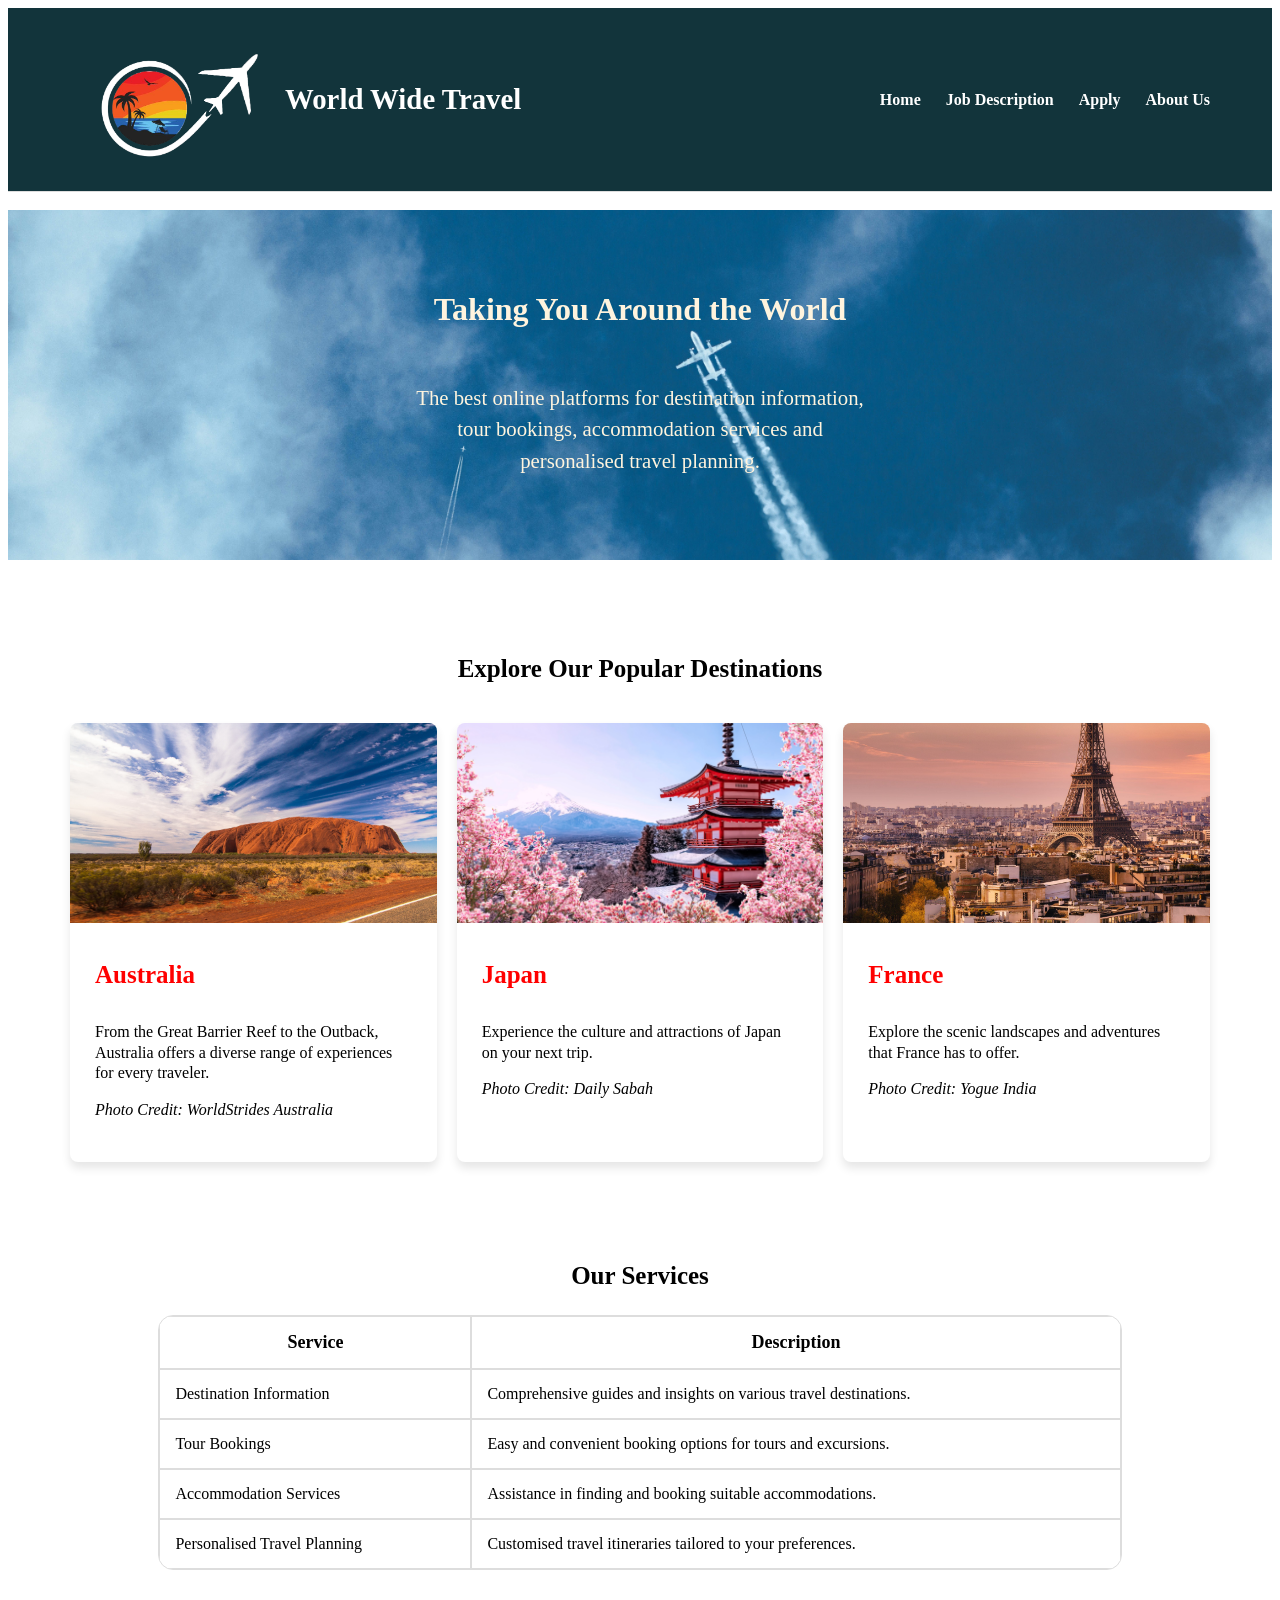
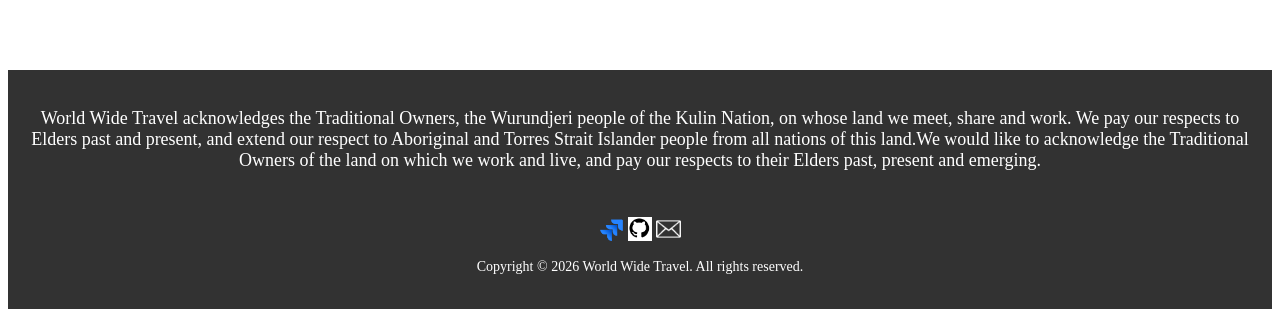
==== index.html @ fe481d06 "Merge branch 'main' into home" ====
<!DOCTYPE html>
<html lang="en">
    <head>
        <meta charset="UTF-8">
        <meta name="author" content="Harper Lam">
        <meta name="keywords" content="tourism, travel, technology, booking, accommodation, transportation, attractions, personalised, travel planning, job">
        <meta name="description" content="A website that provides destination information, tour bookings, accommodation services and personalised travel planning.">
        <meta name="viewport" content="width=device-width, initial-scale=1.0">
        <title>World Wide Travel</title>
        <link rel="stylesheet" href="styles/styles.css">
    </head>
    <body>
      
        <header>

        <div class="header-box">
          <img src="images/tourism_logo.png" alt="World Wide Travel logo" title="World Wide Travel" class="logo">
            <h1 id="name">World Wide Travel</h1>

        <nav id="nav">
            <a href="index.html">Home</a>
            <a href="jobs.html">Job Description</a>
            <a href="apply.html">Apply</a>
            <a href="about.html">About Us</a>
        </nav>
        
        </div>
    </header>
    <br>

        <main>

            <section class="content">
                <h2 id="slogan">Taking You Around the World</h2>
                <br>
                <p id="description"> The best online platforms for destination information,
                tour bookings, accommodation services and personalised travel planning.</p>
            </section>

            <section class="destinations">
                <h3>Explore Our Popular Destinations</h3>
                <div class="destination-box">

                    <div class="destination-card">
                        <img src="images/australia.png" alt="Uluru Rock, Australia">
                        <h4>Australia</h4>
                        <p>From the Great Barrier Reef to the Outback, Australia offers a diverse range of experiences for every traveler.</p>
                        <p><i>Photo Credit: WorldStrides Australia</i></p>
                    </div>

                    <div class="destination-card">
                        <img src="images/japan.png" alt="Temple and cherry blossom, Japan">
                        <h4>Japan</h4>
                        <p>Experience the culture and attractions of Japan on your next trip.</p>
                        <p><i>Photo Credit: Daily Sabah</i></p>
                    </div>

                    <div class="destination-card">
                        <img src="images/france.png" alt="Effiel Tower, France">
                        <h4>France</h4>
                        <p>Explore the scenic landscapes and adventures that France has to offer.</p>
                        <p><i>Photo Credit: Yogue India</i></p>
                    </div>

                </div>
            </section>

            <section class="services">
                <h3>Our Services</h3>
                <table>
                    <tr>
                        <th class="ser">Service</th>
                        <th class="des">Description</th>
                    </tr>
                    <tr>
                        <td>Destination Information</td>
                        <td>Comprehensive guides and insights on various travel destinations.</td>
                    </tr>
                    <tr>
                        <td>Tour Bookings</td>
                        <td>Easy and convenient booking options for tours and excursions.</td>
                    </tr>
                    <tr>
                        <td>Accommodation Services</td>
                        <td>Assistance in finding and booking suitable accommodations.</td>
                    </tr>
                    <tr>
                        <td>Personalised Travel Planning</td>
                        <td>Customised travel itineraries tailored to your preferences.</td>
                    </tr>
                </table>
            </section>
        </main>

    <footer> 
            <p id="acknowledgements">World Wide Travel acknowledges the Traditional Owners, the Wurundjeri people of the Kulin Nation, on whose land we meet, share and work. We pay our respects to Elders past and present, and extend our respect to Aboriginal and Torres Strait Islander people from all nations of this land.We would like to acknowledge the Traditional Owners of the land on which we work and live, and pay our respects to their Elders past, present and emerging.</p>
            <br>
        <div id="social">
            <a href="https://uharper.atlassian.net/jira/software/projects/AWP1/boards/3/backlog?epics=visible&atlOrigin=eyJpIjoiODY4NjkyOTJmODA4NDVhMDhlZWUyZDNhNjAwM2IwZTMiLCJwIjoiaiJ9">
                <img src="images/jira.png" alt="Jira" class="social-icon"
                style="width: 2%; height:auto;" title="Jira"></a>
            <a href="https://github.com/DuckAteMyBread/2602-cos10026-applied-web-project-1">
                <img src="images/github.png" alt="GitHub" class="social-icon"
                style="width:2%; height:auto;" ></a>
            <a href="mailto:info@worldwidetravel.com">
                <img src="images/email.png" alt="Email" class="social-icon"
                style="width:2%; height:auto;" ></a>
            <br>
            <p id="copyright">Copyright &copy; 2026 World Wide Travel. All rights reserved.</p>
        </div>
        </footer>
      
    </body>



</html>
---- styles/styles.css ----
* {
    box-sizing: border-box;
}
/* footer */
footer {

      color: white;
      background-color: #323232;
      /* change colour later */
      padding: 20px; 
}

 footer #acknowledgements {
      text-align: center;
      font-size: 18px;
} 

footer #copyright {
      text-align: center;
      font-size: 14px;
}

footer #social {
      text-align: center;
      margin-top: 10px;
}

/* header */

header {
    background-color: #12343B;
    
    border-bottom: 1px solid #ddd;
}

.header-box {
    max-width: 1200px;
    margin: auto;

    display: flex;
    /* use flexbox to align the logo and navigation horizontally */
    align-items: center;

    padding: 15px 30px;
}

.logo {
    width: 200px; 
    height: auto;
}

header #name {
    margin: 0 30px 0 15px;

    font-size: 1.8rem;
    color: white;
}

/* navigation */
nav {
    margin-left: auto;

    display: flex;
    gap: 25px;
}
 nav a {
      text-decoration: none;
      font-weight: bold;
      color: white;
    
 }

 nav a:hover {
      color: #b56b45;
 }

 /* main content */
.content {
      min-height: 350px;

      background-image: url('../images/airplane.png');
      background-size: cover;
      background-position: center;
      background-repeat: no-repeat;

      padding: 30px;

      color: black;

      display: flex;
      align-items: center;
      justify-content: center;

      text-align: center;
      flex-direction: column;

 }



 .content #slogan {
      font-size: 2em;
      font-weight: bold;
      margin-bottom: 15px;
      color: #FFF4DE;
 }

 .content #description { 
      font-size: 1.3em;
      margin-bottom: 30px;
      color: #FFF4DE;

      line-height: 1.5;
      /* adjust line height for better readability */
      max-width: 450px;
      /* allow text to wrap on smaller screens */
 }

 /*destination */

.destinations {
    max-width: 1200px;
    margin: auto;

    padding: 70px 30px;
}

.destination-box {
    gap: 20px;
    display: flex;
}

.destination-card {
    width: 100%;
}

.destination-card img {
    width: 100%;
    height: 200px;
    object-fit: cover;

}

.destinations > h3 {
    text-align: center;
    margin-bottom: 40px;
    font-size: 25px;
}

.destination-card {
    flex: 1;
    /* flex 1 allows the cards to grow and shrink equally */

    background-color: white;

    border-radius: 8px;

    overflow: hidden;

    box-shadow: 0 6px 10px rgba(0, 0, 0, 0.1);

    padding-bottom: 25px;
}

.destination-card h4,
.destination-card p{
    margin-left: 25px;
    margin-right: 25px;
}

.destination-card h4 {
    color: red;
    font-weight: 200;
    font-size: 25px;
    font-weight: bold;
}  

.destination-card p {
    line-height: 1.3;
}

/* services */

.services th {
    font-size: 18px;
}

th, td { 
    padding: 15px;
    border: 1px solid #ddd;
}


.services table {
    width: 80%;
    margin: auto;
    border: 1px solid #ddd;
    border-radius: 15px;
    overflow: hidden;
    /* hide extra border */
    border-spacing: 0;
}

.services h3 {
    text-align: center;
    font-size: 25px;
}

.services {
    margin-bottom: 100px;
    margin-left: 30px;
    margin-right: 30px;
    margin-top: 30px;
}


.destination img {
    width: 100%;
    height: auto;
    display: block;
    max-width: 50%;
}

.destination-grid {
    display:grid;
    grid-template-columns: repeat(auto-fit, minmax(150px, 1fr));
    gap: 10px;
}




 /* responsive design */
 @media only screen and (max-width: 800px) {
      /* adjust the header and nav layout for smaller screens */

    .header-box {
        flex-direction: column;
        /* stack the logo and navigation vertically on smaller screens */

    }

    header #name {
        margin: 10px 0;
        /* add some spacing between the logo and navigation on smaller screens */
    }

    nav {
        margin: 10px 0 0;

        flex-wrap: wrap;
        /* center the navigation links on smaller screens */

        justify-content: center;
        /* flex center the content on smaller screens */

        gap: 15px;
    }

    .destination-box {
        flex-direction: column;
    }

    .destination img {
        height: 250px;
    }
 }

 @media only screen and (max-width: 500px) {
      /* adjust the header and nav layout for very small screens */

    .content {
        min-height: 400px;
    }

    .content #slogan {
        font-size: 2rem;
    }

    .content #description {
        font-size: 1rem;
    }

 }
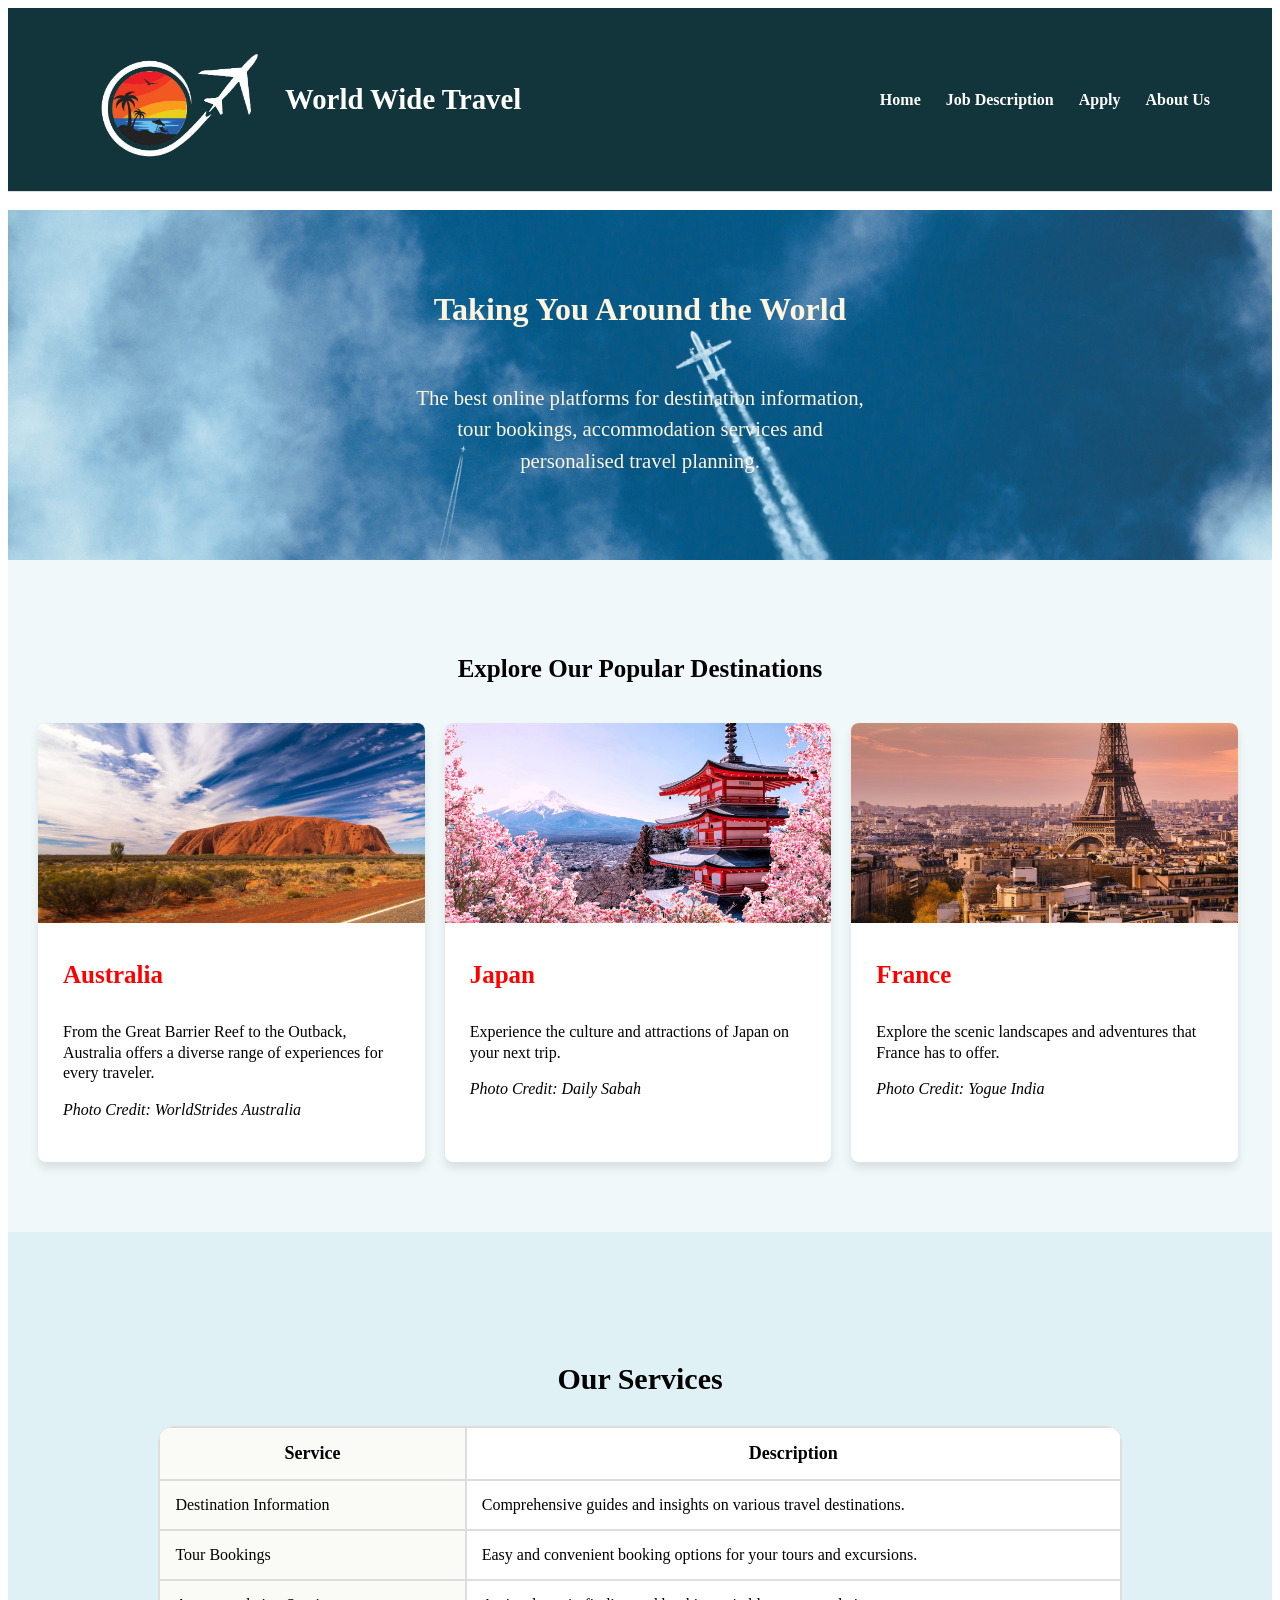
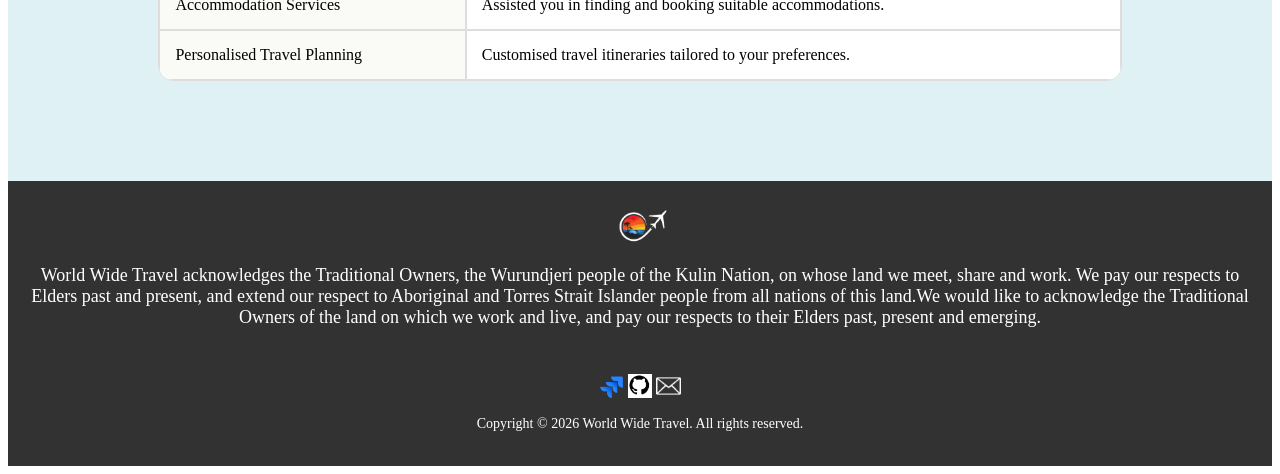
==== commit 65108891: "add background colour to services add background colour to destination add background colour to tabl" ====
--- a/index.html
+++ b/index.html
@@ -70,22 +70,22 @@
                 <table>
                     <tr>
                         <th class="ser">Service</th>
-                        <th class="des">Description</th>
+                        <th>Description</th>
                     </tr>
                     <tr>
-                        <td>Destination Information</td>
+                        <td class="sers">Destination Information</td>
                         <td>Comprehensive guides and insights on various travel destinations.</td>
                     </tr>
                     <tr>
-                        <td>Tour Bookings</td>
-                        <td>Easy and convenient booking options for tours and excursions.</td>
+                        <td class="sers">Tour Bookings</td>
+                        <td>Easy and convenient booking options for your tours and excursions.</td>
                     </tr>
                     <tr>
-                        <td>Accommodation Services</td>
-                        <td>Assistance in finding and booking suitable accommodations.</td>
+                        <td class="sers">Accommodation Services</td>
+                        <td>Assisted you in finding and booking suitable accommodations.</td>
                     </tr>
                     <tr>
-                        <td>Personalised Travel Planning</td>
+                        <td class="sers">Personalised Travel Planning</td>
                         <td>Customised travel itineraries tailored to your preferences.</td>
                     </tr>
                 </table>
@@ -93,6 +93,9 @@
         </main>
 
     <footer> 
+            <a href="index.html">
+            <img src="images/tourism_logo.png" alt="World Wide Travel logo" title="World Wide Travel" class="logo"
+             title="World Wide Travel" id="logo-small"></a>
             <p id="acknowledgements">World Wide Travel acknowledges the Traditional Owners, the Wurundjeri people of the Kulin Nation, on whose land we meet, share and work. We pay our respects to Elders past and present, and extend our respect to Aboriginal and Torres Strait Islander people from all nations of this land.We would like to acknowledge the Traditional Owners of the land on which we work and live, and pay our respects to their Elders past, present and emerging.</p>
             <br>
         <div id="social">
@@ -101,10 +104,10 @@
                 style="width: 2%; height:auto;" title="Jira"></a>
             <a href="https://github.com/DuckAteMyBread/2602-cos10026-applied-web-project-1">
                 <img src="images/github.png" alt="GitHub" class="social-icon"
-                style="width:2%; height:auto;" ></a>
+                style="width:2%; height:auto;" title="GitHub"></a>
             <a href="mailto:info@worldwidetravel.com">
                 <img src="images/email.png" alt="Email" class="social-icon"
-                style="width:2%; height:auto;" ></a>
+                style="width:2%; height:auto;" title="Email Us"></a>
             <br>
             <p id="copyright">Copyright &copy; 2026 World Wide Travel. All rights reserved.</p>
         </div>
--- a/styles/styles.css
+++ b/styles/styles.css
@@ -25,6 +25,14 @@
       text-align: center;
       margin-top: 10px;
 }
+
+#logo-small {
+    display: block;
+    width: 60px !important;
+    height: auto;
+    margin: 0 auto;
+}
+
 
 /* header */
 
@@ -120,15 +128,16 @@
  /*destination */
 
 .destinations {
-    max-width: 1200px;
     margin: auto;
-
+    background-color: #F0F8FA;
     padding: 70px 30px;
 }
 
 .destination-box {
     gap: 20px;
     display: flex;
+    max-width: 1200px;
+
 }
 
 .destination-card {
@@ -180,7 +189,21 @@
     line-height: 1.3;
 }
 
+.destination img {
+    width: 100%;
+    height: auto;
+    display: block;
+    max-width: 50%;
+}
+
+.destination-grid {
+    display:grid;
+    grid-template-columns: repeat(auto-fit, minmax(150px, 1fr));
+    gap: 10px;
+}
+
 /* services */
+
 
 .services th {
     font-size: 18px;
@@ -189,6 +212,7 @@
 th, td { 
     padding: 15px;
     border: 1px solid #ddd;
+    background-color: white;
 }
 
 
@@ -200,36 +224,33 @@
     overflow: hidden;
     /* hide extra border */
     border-spacing: 0;
+    background-color: white;
 }
 
 .services h3 {
     text-align: center;
-    font-size: 25px;
+    font-size: 30px;
 }
 
 .services {
-    margin-bottom: 100px;
-    margin-left: 30px;
-    margin-right: 30px;
-    margin-top: 30px;
-}
-
-
-.destination img {
-    width: 100%;
-    height: auto;
-    display: block;
-    max-width: 50%;
-}
-
-.destination-grid {
-    display:grid;
-    grid-template-columns: repeat(auto-fit, minmax(150px, 1fr));
-    gap: 10px;
-}
-
-
-
+   
+    background-color: #E0F1F5;
+    padding: 100px 30px;
+
+}
+
+.services .ser {
+    background-color: #FAFAF7;
+}
+
+.services .sers {
+    background-color: #FAFAF7;
+}
+
+.services .sers:hover {
+    background-color: #b56b45;
+    text-decoration: underline;
+}
 
  /* responsive design */
  @media only screen and (max-width: 800px) {
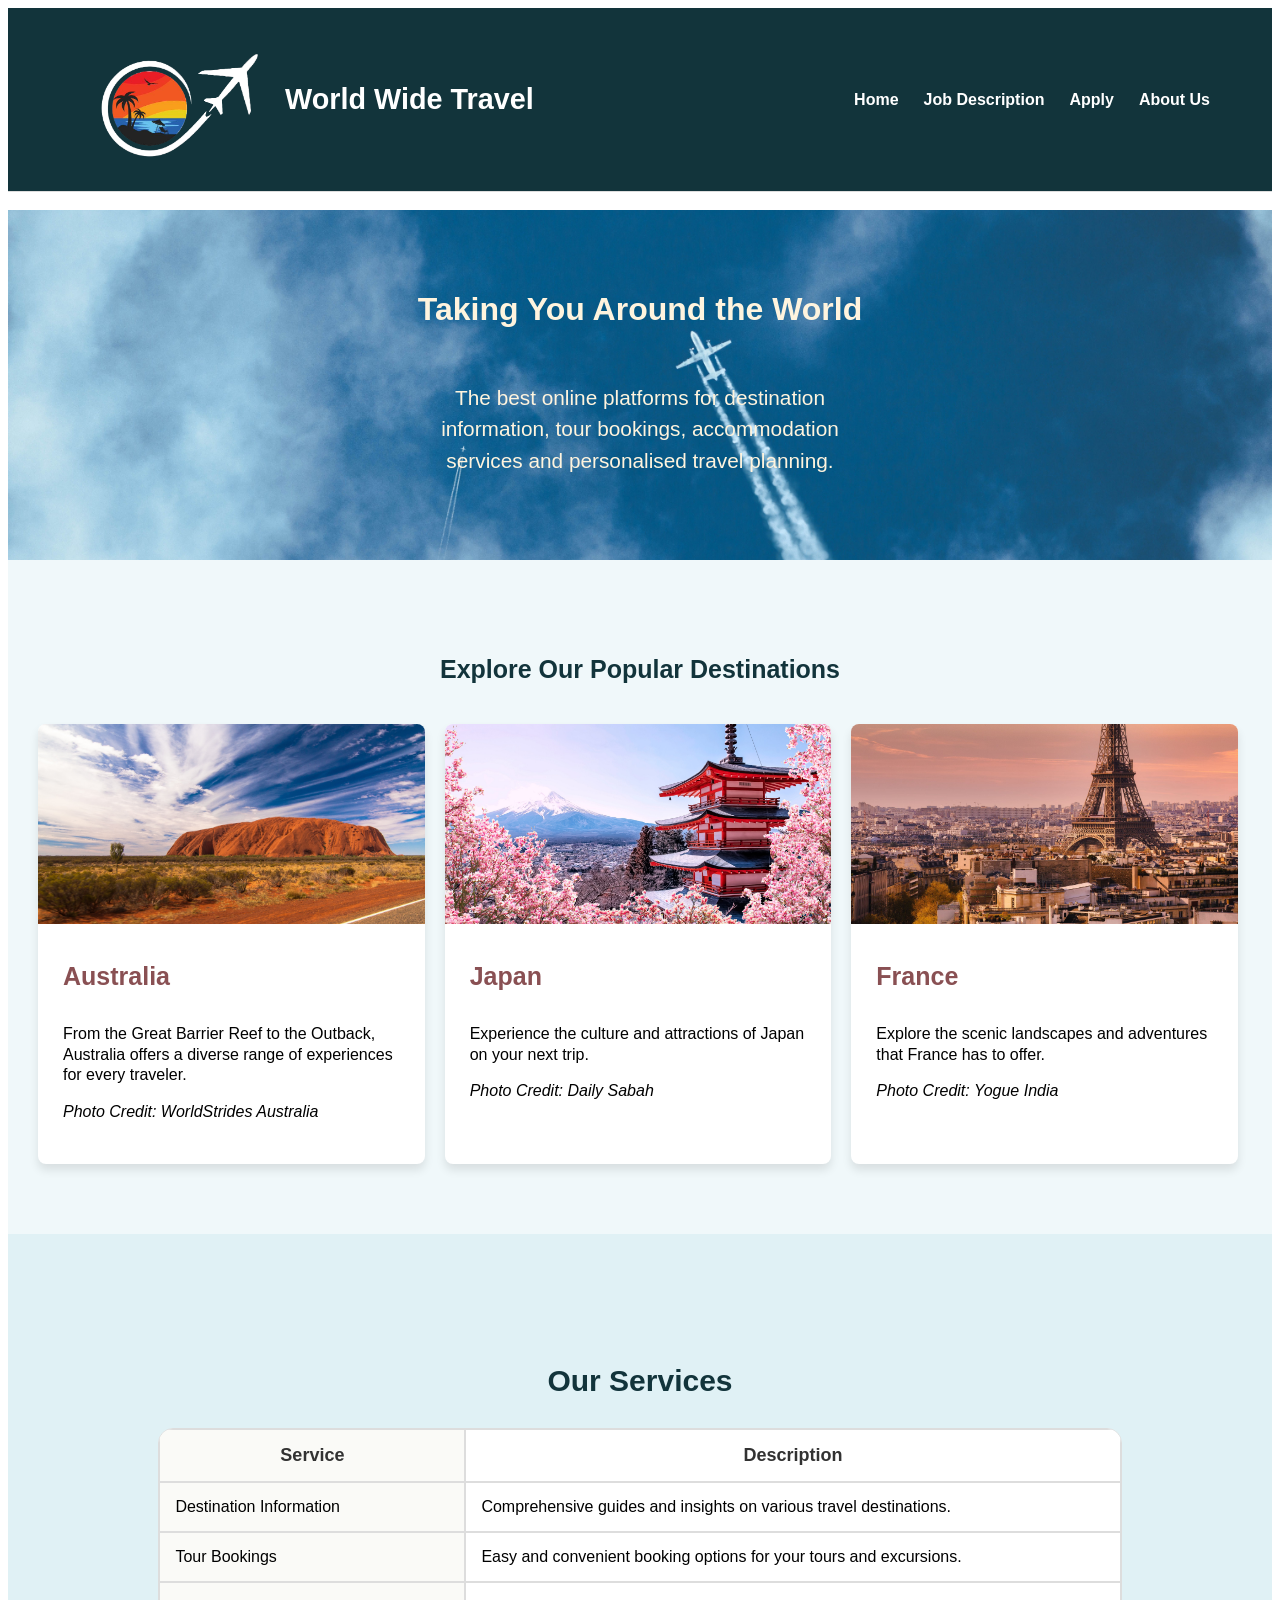
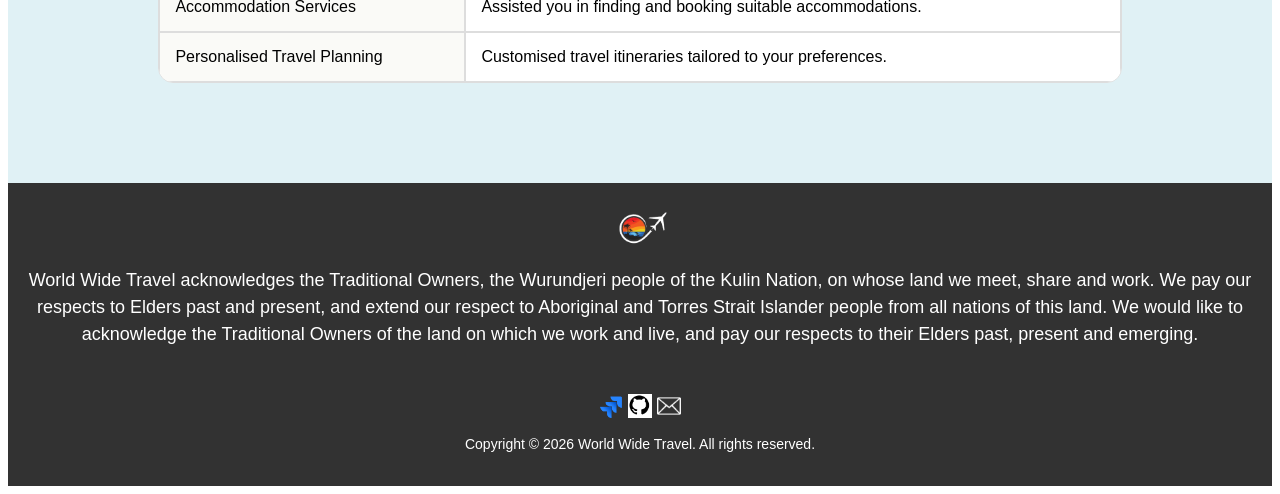
==== commit 4e8ad349: "add line spacing" ====
--- a/index.html
+++ b/index.html
@@ -94,9 +94,9 @@
 
     <footer> 
             <a href="index.html">
-            <img src="images/tourism_logo.png" alt="World Wide Travel logo" title="World Wide Travel" class="logo"
-             title="World Wide Travel" id="logo-small"></a>
-            <p id="acknowledgements">World Wide Travel acknowledges the Traditional Owners, the Wurundjeri people of the Kulin Nation, on whose land we meet, share and work. We pay our respects to Elders past and present, and extend our respect to Aboriginal and Torres Strait Islander people from all nations of this land.We would like to acknowledge the Traditional Owners of the land on which we work and live, and pay our respects to their Elders past, present and emerging.</p>
+            <img src="images/tourism_logo.png" alt="World Wide Travel logo"
+             title="World Wide Travel"  id="logo-small"></a>
+            <p id="acknowledgements">World Wide Travel acknowledges the Traditional Owners, the Wurundjeri people of the Kulin Nation, on whose land we meet, share and work. We pay our respects to Elders past and present, and extend our respect to Aboriginal and Torres Strait Islander people from all nations of this land. We would like to acknowledge the Traditional Owners of the land on which we work and live, and pay our respects to their Elders past, present and emerging.</p>
             <br>
         <div id="social">
             <a href="https://uharper.atlassian.net/jira/software/projects/AWP1/boards/3/backlog?epics=visible&atlOrigin=eyJpIjoiODY4NjkyOTJmODA4NDVhMDhlZWUyZDNhNjAwM2IwZTMiLCJwIjoiaiJ9">
--- a/styles/styles.css
+++ b/styles/styles.css
@@ -1,6 +1,8 @@
 
 * {
     box-sizing: border-box;
+    /* set element to fix the size of webpage */
+    font-family: Arial, Helvetica, sans-serif;
 }
 /* footer */
 footer {
@@ -14,6 +16,7 @@
  footer #acknowledgements {
       text-align: center;
       font-size: 18px;
+      line-height: 1.5;
 } 
 
 footer #copyright {
@@ -28,9 +31,9 @@
 
 #logo-small {
     display: block;
-    width: 60px !important;
+    width: 60px;
     height: auto;
-    margin: 0 auto;
+    margin: auto;
 }
 
 
@@ -80,7 +83,7 @@
  }
 
  nav a:hover {
-      color: #b56b45;
+      color: #F9C74F;
  }
 
  /* main content */
@@ -93,12 +96,11 @@
       background-repeat: no-repeat;
 
       padding: 30px;
-
-      color: black;
-
       display: flex;
       align-items: center;
+      /* center element vertically */
       justify-content: center;
+      /* center element horizontally */
 
       text-align: center;
       flex-direction: column;
@@ -136,18 +138,20 @@
 .destination-box {
     gap: 20px;
     display: flex;
+    /* allow card to flex with webpage size */
+
     max-width: 1200px;
-
-}
-
-.destination-card {
-    width: 100%;
+    /* max width of border box */
+
 }
 
 .destination-card img {
     width: 100%;
+    /* strech images to fit the border box */
     height: 200px;
-    object-fit: cover;
+    object-fit: cover; 
+    /* stop images from being squish when fit into border */
+
 
 }
 
@@ -155,9 +159,11 @@
     text-align: center;
     margin-bottom: 40px;
     font-size: 25px;
+    color: #12343B;
 }
 
 .destination-card {
+    width: 100%;
     flex: 1;
     /* flex 1 allows the cards to grow and shrink equally */
 
@@ -166,6 +172,8 @@
     border-radius: 8px;
 
     overflow: hidden;
+    /* hide extra images to fit in border box */
+
 
     box-shadow: 0 6px 10px rgba(0, 0, 0, 0.1);
 
@@ -179,8 +187,7 @@
 }
 
 .destination-card h4 {
-    color: red;
-    font-weight: 200;
+    color: #895053;
     font-size: 25px;
     font-weight: bold;
 }  
@@ -192,13 +199,11 @@
 .destination img {
     width: 100%;
     height: auto;
-    display: block;
     max-width: 50%;
 }
 
 .destination-grid {
     display:grid;
-    grid-template-columns: repeat(auto-fit, minmax(150px, 1fr));
     gap: 10px;
 }
 
@@ -207,6 +212,7 @@
 
 .services th {
     font-size: 18px;
+    color: #323232;
 }
 
 th, td { 
@@ -230,6 +236,7 @@
 .services h3 {
     text-align: center;
     font-size: 30px;
+    color: #12343B;
 }
 
 .services {
@@ -248,7 +255,7 @@
 }
 
 .services .sers:hover {
-    background-color: #b56b45;
+    background-color: #F9C74F;
     text-decoration: underline;
 }
 
@@ -296,11 +303,11 @@
     }
 
     .content #slogan {
-        font-size: 2rem;
+        font-size: 32px;
     }
 
     .content #description {
-        font-size: 1rem;
-    }
-
- }+        font-size: 16px;
+    }
+
+}
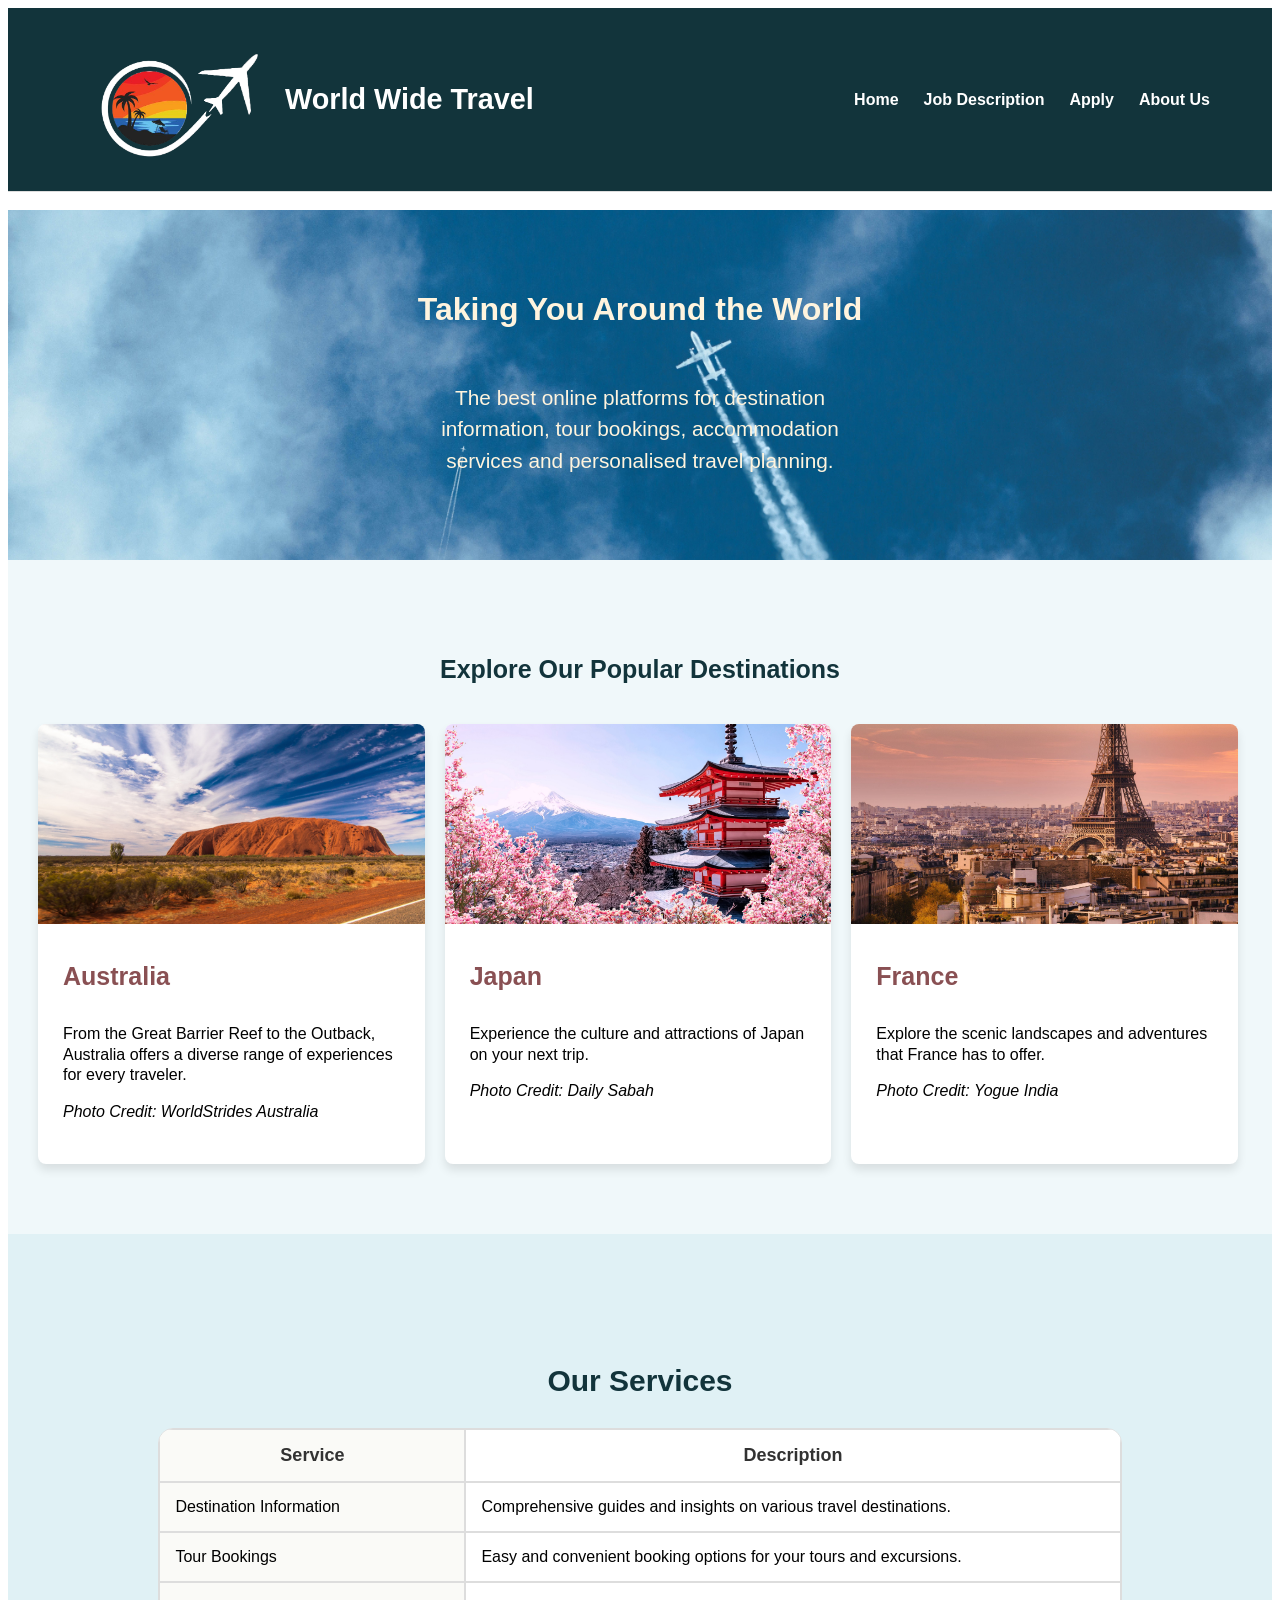
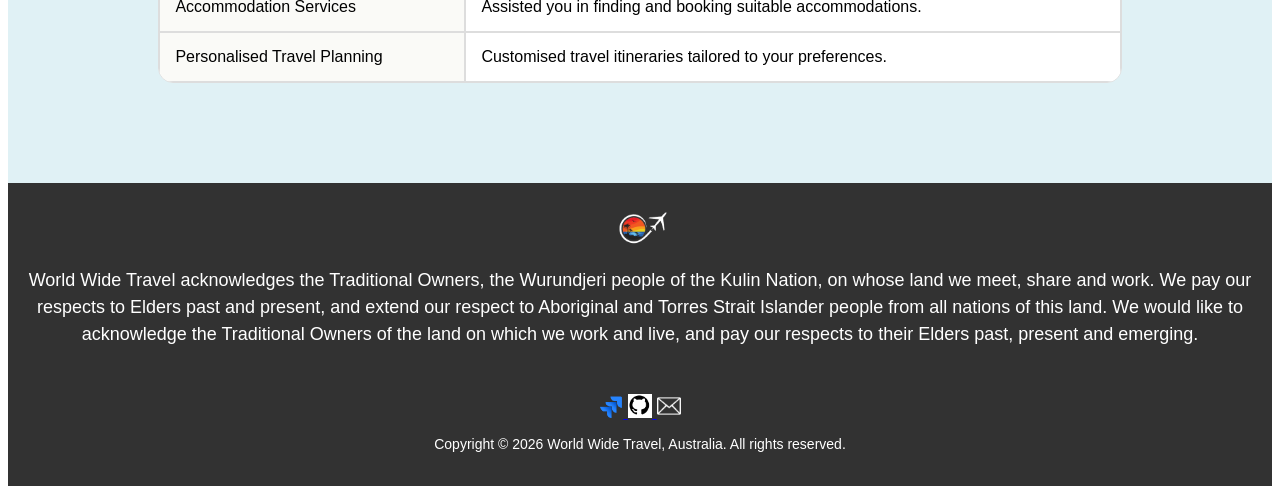
==== commit 2d7e5732: "add clean hyperlink to jira" ====
--- a/index.html
+++ b/index.html
@@ -99,17 +99,23 @@
             <p id="acknowledgements">World Wide Travel acknowledges the Traditional Owners, the Wurundjeri people of the Kulin Nation, on whose land we meet, share and work. We pay our respects to Elders past and present, and extend our respect to Aboriginal and Torres Strait Islander people from all nations of this land. We would like to acknowledge the Traditional Owners of the land on which we work and live, and pay our respects to their Elders past, present and emerging.</p>
             <br>
         <div id="social">
-            <a href="https://uharper.atlassian.net/jira/software/projects/AWP1/boards/3/backlog?epics=visible&atlOrigin=eyJpIjoiODY4NjkyOTJmODA4NDVhMDhlZWUyZDNhNjAwM2IwZTMiLCJwIjoiaiJ9">
+            <a href="https://uharper.atlassian.net/jira/software/projects/AWP1/">
                 <img src="images/jira.png" alt="Jira" class="social-icon"
-                style="width: 2%; height:auto;" title="Jira"></a>
+                style="width: 2%; height:auto;" title="Jira">
+            </a>
+
             <a href="https://github.com/DuckAteMyBread/2602-cos10026-applied-web-project-1">
                 <img src="images/github.png" alt="GitHub" class="social-icon"
-                style="width:2%; height:auto;" title="GitHub"></a>
+                style="width:2%; height:auto;" title="GitHub">
+            </a>
+
             <a href="mailto:info@worldwidetravel.com">
                 <img src="images/email.png" alt="Email" class="social-icon"
-                style="width:2%; height:auto;" title="Email Us"></a>
+                style="width:2%; height:auto;" title="Email Us">
+            </a>
+
             <br>
-            <p id="copyright">Copyright &copy; 2026 World Wide Travel. All rights reserved.</p>
+            <p id="copyright">Copyright &copy; 2026 World Wide Travel, Australia. All rights reserved.</p>
         </div>
         </footer>
       
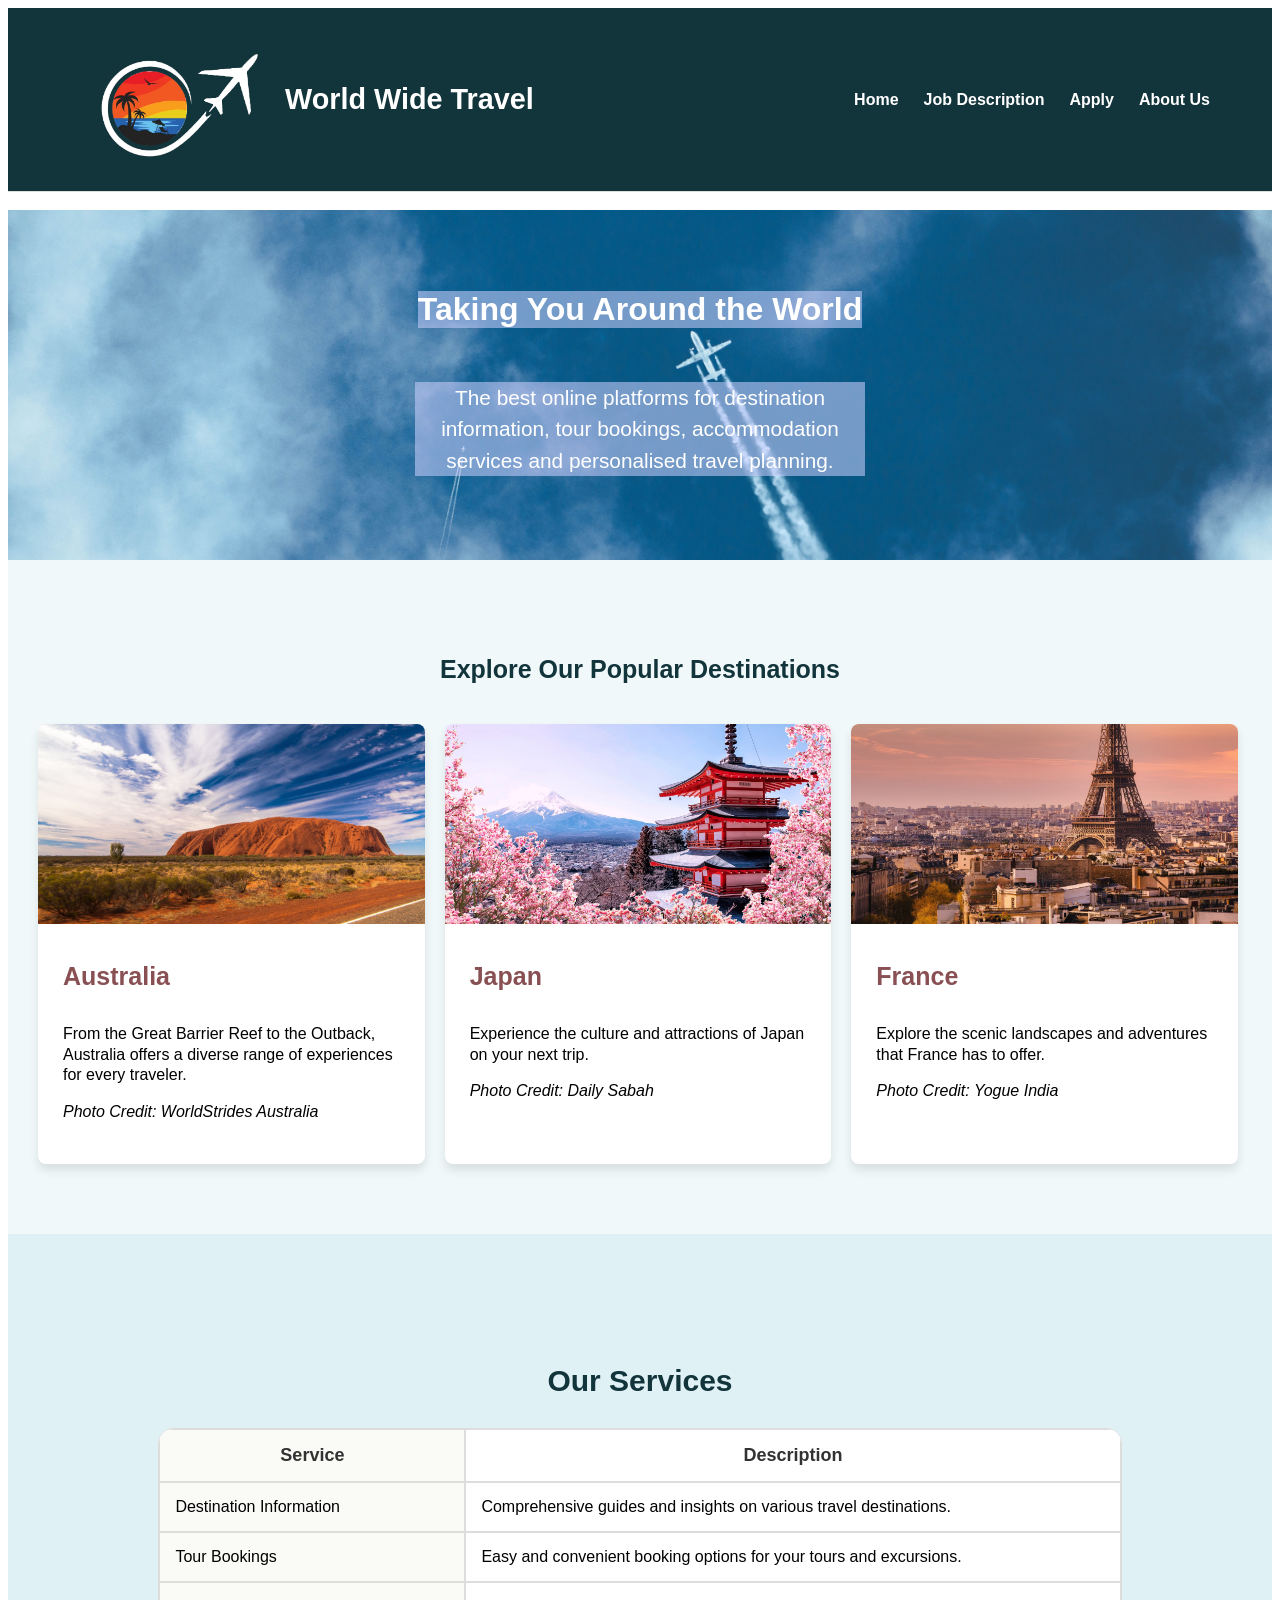
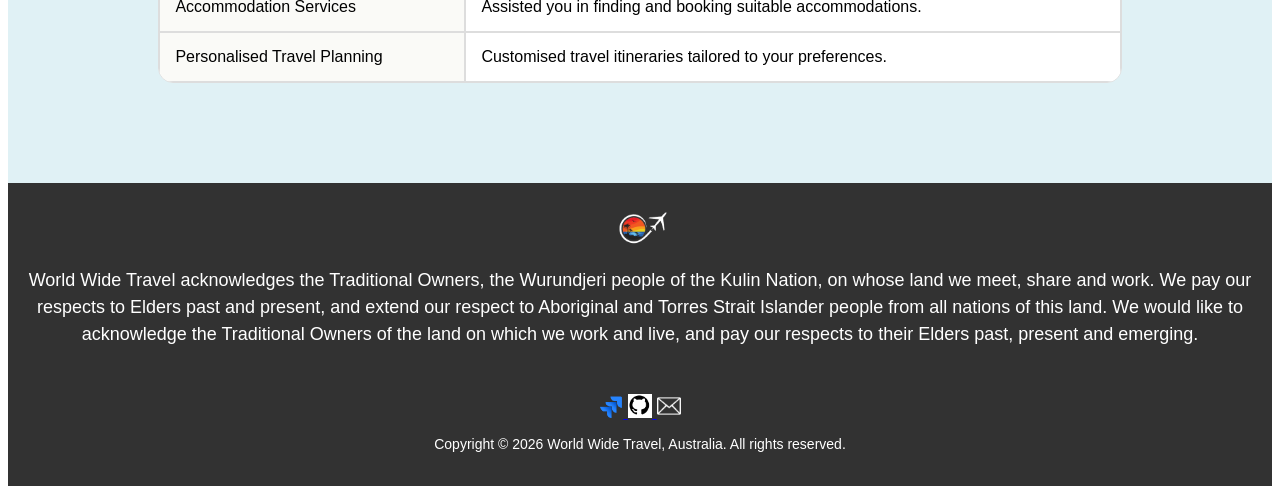
==== commit 7900c957: "change text color for better contrast add background to text for better contrast" ====
--- a/index.html
+++ b/index.html
@@ -99,14 +99,14 @@
             <p id="acknowledgements">World Wide Travel acknowledges the Traditional Owners, the Wurundjeri people of the Kulin Nation, on whose land we meet, share and work. We pay our respects to Elders past and present, and extend our respect to Aboriginal and Torres Strait Islander people from all nations of this land. We would like to acknowledge the Traditional Owners of the land on which we work and live, and pay our respects to their Elders past, present and emerging.</p>
             <br>
         <div id="social">
-            <a href="https://uharper.atlassian.net/jira/software/projects/AWP1/">
+            <a href="https://uharper.atlassian.net/jira/software/projects/AWP1/summary">
                 <img src="images/jira.png" alt="Jira" class="social-icon"
-                style="width: 2%; height:auto;" title="Jira">
+                style="width: 2%; height:auto;" title="Jira logo">
             </a>
 
             <a href="https://github.com/DuckAteMyBread/2602-cos10026-applied-web-project-1">
                 <img src="images/github.png" alt="GitHub" class="social-icon"
-                style="width:2%; height:auto;" title="GitHub">
+                style="width:2%; height:auto;" title="GitHub logo">
             </a>
 
             <a href="mailto:info@worldwidetravel.com">
--- a/styles/styles.css
+++ b/styles/styles.css
@@ -113,13 +113,17 @@
       font-size: 2em;
       font-weight: bold;
       margin-bottom: 15px;
-      color: #FFF4DE;
+      color: white;  
+      background-color: rgba(208, 210, 255, 0.55);
+  
+      
  }
 
  .content #description { 
       font-size: 1.3em;
       margin-bottom: 30px;
-      color: #FFF4DE;
+      color: white;
+      background-color: rgba(208, 210, 255, 0.55);
 
       line-height: 1.5;
       /* adjust line height for better readability */
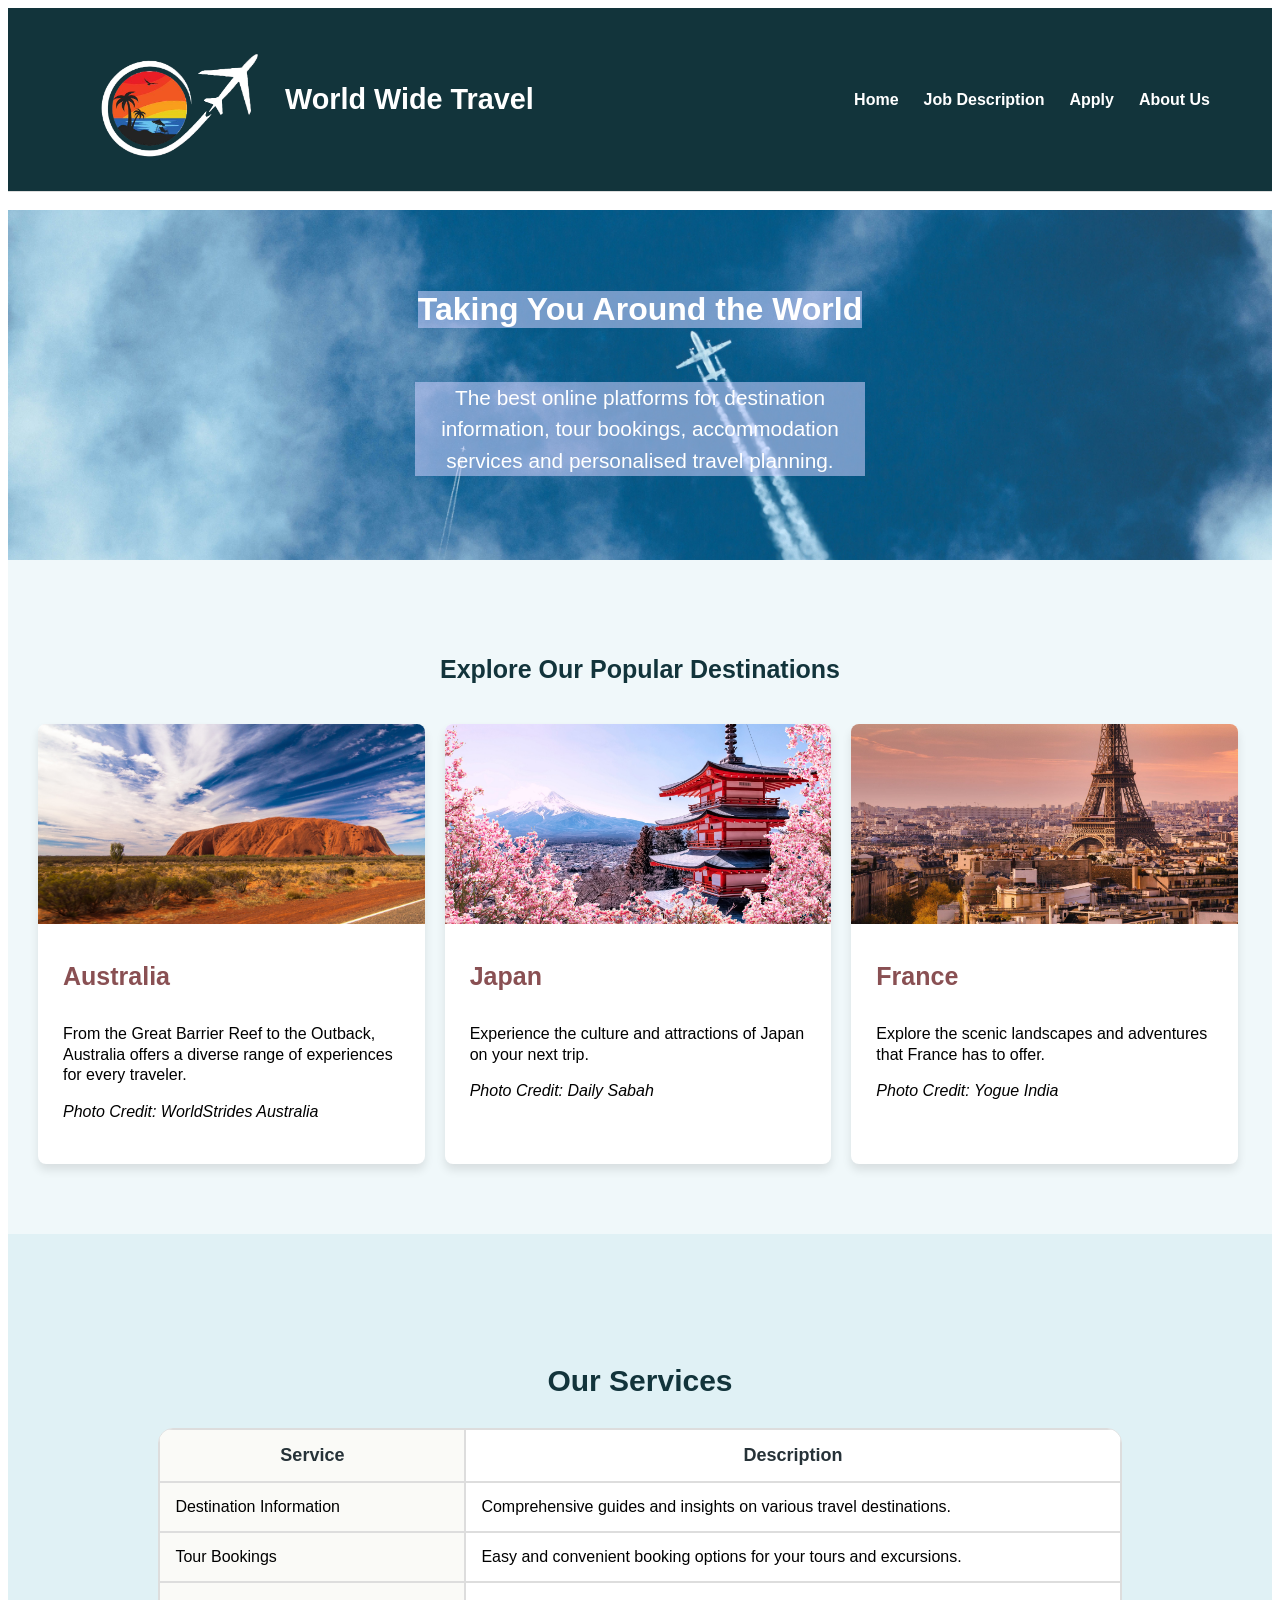
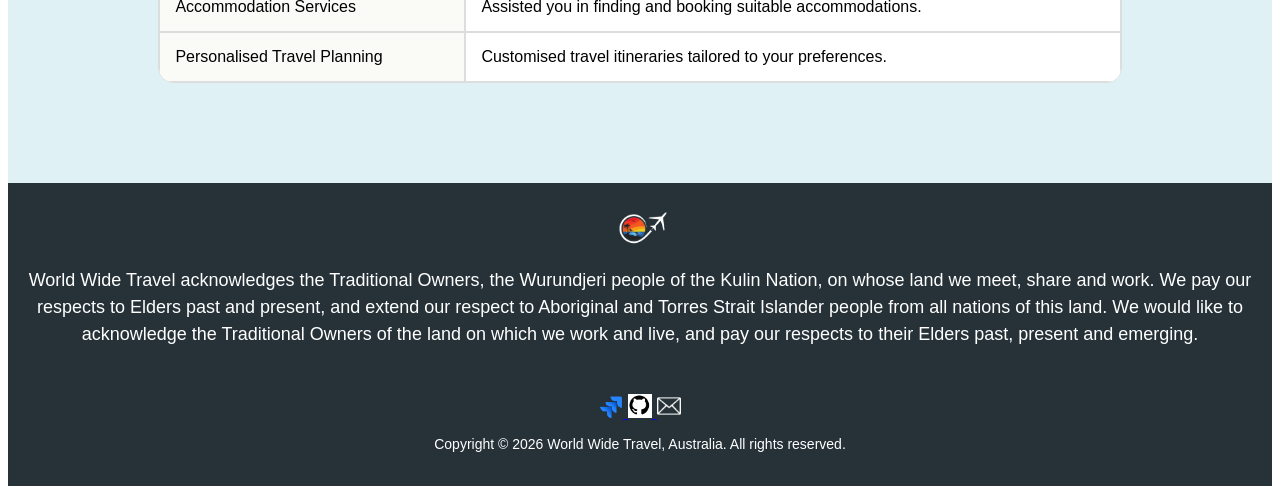
==== commit 3c3dcb03: "fix: update css nav specificity Unify site-wide header section Update class and id references to red" ====
--- a/index.html
+++ b/index.html
@@ -10,22 +10,19 @@
         <link rel="stylesheet" href="styles/styles.css">
     </head>
     <body>
-      
-        <header>
-
-        <div class="header-box">
-          <img src="images/tourism_logo.png" alt="World Wide Travel logo" title="World Wide Travel" class="logo">
-            <h1 id="name">World Wide Travel</h1>
-
-        <nav id="nav">
-            <a href="index.html">Home</a>
-            <a href="jobs.html">Job Description</a>
-            <a href="apply.html">Apply</a>
-            <a href="about.html">About Us</a>
-        </nav>
-        
-        </div>
-    </header>
+        <header id="site-header">
+            <!-- Update in about.html, apply.html, index.html, jobs.html on change -->
+            <div id="site-header-container">
+                <img class="logo" src="images/tourism_logo.png" alt="World Wide Travel logo" title="World Wide Travel">
+                <h1 id="site-title">World Wide Travel</h1>
+                <nav id="site-nav">
+                    <a href="index.html">Home</a>
+                    <a href="jobs.html">Job Description</a>
+                    <a href="apply.html">Apply</a>
+                    <a href="about.html">About Us</a>
+                </nav>
+            </div>
+        </header>
     <br>
 
         <main>
@@ -65,11 +62,11 @@
                 </div>
             </section>
 
-            <section class="services">
-                <h3>Our Services</h3>
+            <section class="services" style="background-color: #E0F1F5; padding: 100px 30px;">
+                <h3 style="text-align: center; font-size: 30px; color: #12343B;">Our Services</h3>
                 <table>
                     <tr>
-                        <th class="ser">Service</th>
+                        <th style="background-color: #FAFAF7;">Service</th>
                         <th>Description</th>
                     </tr>
                     <tr>
--- a/styles/styles.css
+++ b/styles/styles.css
@@ -1,34 +1,89 @@
-
+/*
+filename: styles.css
+author: Anastasia Tiffany, Harper Lam, Nathan Yan, Son Khoi Nguyen
+created:  03 September 2026
+last modified: 09 September 2026
+description: Styles for 2602-cos10026-applied-web-project-1
+*/
+
+/* -------------------------
+    Global styles and presets
+    - all elements
+    - html
+    - custom properties
+------------------------- */
 * {
     box-sizing: border-box;
-    /* set element to fix the size of webpage */
     font-family: Arial, Helvetica, sans-serif;
 }
-/* footer */
+html {
+    scroll-behavior: smooth;
+}
+/* Custom properties */
+:root {
+    --light-grey: #ddd;
+    --charcoal-grey: #323232;
+    --terracotta: #B56B45;
+    --transparent-black: rgba(0, 0, 0, 0.1);
+
+    /* https://coolors.co/895053-12343b-e0f1f5-f0f8fa-ffffff-263238-f9c74f-fafaf7 */
+    --jet-black: #12343bff;
+    --azure-mist: #e0f1f5ff;
+    --alice-blue: #f0f8faff;
+    --white: #ffffffff;
+    --jet-black-2: #263238ff;
+    --tuscan-sun: #f9c74fff;
+    --porcelain: #fafaf7ff;
+
+    /* Brand palette */
+    --color-brand-dark: var(--jet-black);
+    --color-brand-light: var(--terracotta);
+    /* Text */
+    --color-text-headers: var(--jet-black);
+    --color-text-dark: var(--jet-black-2);
+    --color-text-dark-hover: var(--terracotta);
+    --color-text-light: var(--white);
+    --color-text-light-hover: var(--tuscan-sun);
+    --color-text-highlight: red;
+    /* Backgrounds */
+    --color-bg-header: var(--jet-black);
+    --color-bg-main: var(--alice-blue);
+    --color-bg-section: var(--white);
+    --color-bg-highlight: var(--alice-blue);
+    --color-bg-footer: var(--charcoal-grey);
+    /* Borders */
+    --color-border: var(--light-grey);
+    /* Shadows */
+    --color-shadow: var(--transparent-black);
+}
+
+/* -------------------------
+    Shared element styles
+    - footer
+    - header
+        - site nav
+------------------------- */
+/* Footer styles */
 footer {
-
-      color: white;
-      background-color: #323232;
-      /* change colour later */
-      padding: 20px; 
-}
-
- footer #acknowledgements {
-      text-align: center;
-      font-size: 18px;
-      line-height: 1.5;
-} 
-
+    padding: 20px;
+
+    color: white;
+    background-color: #263238;
+}
+footer #acknowledgements {
+    text-align: center;
+    font-size: 18px;
+    line-height: 1.5;
+}
 footer #copyright {
-      text-align: center;
-      font-size: 14px;
-}
-
+    text-align: center;
+    font-size: 14px;
+}
 footer #social {
-      text-align: center;
-      margin-top: 10px;
-}
-
+    margin-top: 10px;
+
+    text-align: center;
+}
 #logo-small {
     display: block;
     width: 60px;
@@ -36,282 +91,385 @@
     margin: auto;
 }
 
-
-/* header */
-
-header {
+/* Header styles */
+#site-header {
+    border-bottom: 1px solid #ddd;
     background-color: #12343B;
-    
-    border-bottom: 1px solid #ddd;
-}
-
-.header-box {
-    max-width: 1200px;
-    margin: auto;
-
-    display: flex;
+}
+#site-header-container {
+    display: flex;
+    /* use flexbox to align the logo and navigation horizontally */
     /* use flexbox to align the logo and navigation horizontally */
     align-items: center;
-
+    max-width: 1200px;
     padding: 15px 30px;
-}
-
-.logo {
-    width: 200px; 
+    /* 15 pixel top and bottom
+    30 pixel left and right */
+    /* 15 pixel top and bottom
+    30 pixel left and right */
+    margin: auto;
+}
+#site-header .logo {
     height: auto;
-}
-
-header #name {
+    width: 200px;
+}
+#site-title {
     margin: 0 30px 0 15px;
 
     font-size: 1.8rem;
     color: white;
 }
-
-/* navigation */
-nav {
+/* Navigation */
+#site-nav {
+    display: flex;
+    gap: 25px;
     margin-left: auto;
-
-    display: flex;
-    gap: 25px;
-}
- nav a {
-      text-decoration: none;
-      font-weight: bold;
-      color: white;
-    
- }
-
- nav a:hover {
-      color: #F9C74F;
- }
-
- /* main content */
+}
+#site-nav a {
+    text-decoration: none;
+    font-weight: bold;
+    color: white;
+}
+#site-nav a:hover {
+    color: #F9C74F;
+}
+
+/* -------------------------
+    index.html styles
+    - content
+    - destinations
+    - services
+------------------------- */
+/* Content */
 .content {
-      min-height: 350px;
-
-      background-image: url('../images/airplane.png');
-      background-size: cover;
-      background-position: center;
-      background-repeat: no-repeat;
-
-      padding: 30px;
-      display: flex;
-      align-items: center;
-      /* center element vertically */
-      justify-content: center;
-      /* center element horizontally */
-
-      text-align: center;
-      flex-direction: column;
-
- }
-
-
-
- .content #slogan {
-      font-size: 2em;
-      font-weight: bold;
-      margin-bottom: 15px;
-      color: white;  
-      background-color: rgba(208, 210, 255, 0.55);
-  
-      
- }
-
- .content #description { 
-      font-size: 1.3em;
-      margin-bottom: 30px;
-      color: white;
-      background-color: rgba(208, 210, 255, 0.55);
-
-      line-height: 1.5;
-      /* adjust line height for better readability */
-      max-width: 450px;
-      /* allow text to wrap on smaller screens */
- }
-
- /*destination */
-
+    display: flex;
+    flex-direction: column;
+    min-height: 350px;
+    padding: 30px;
+    /* Centre horizontally */
+    align-items: center;
+    /* Centre vertically */
+    justify-content: center;
+
+    background-image: url('../images/airplane.png');
+    background-size: cover;
+    background-position: center;
+    background-repeat: no-repeat;
+
+    text-align: center;
+}
+.content #slogan {
+    margin-bottom: 15px;
+
+    background-color: rgba(208, 210, 255, 0.55);
+
+    font-size: 2em;
+    font-weight: bold;
+    color: white;
+}
+.content #description {
+    /* Limit text width for readability */
+    max-width: 450px;
+    margin-bottom: 30px;
+
+    background-color: rgba(208, 210, 255, 0.55);
+
+    /* Adjust line height for better readability */
+    line-height: 1.5;
+    font-size: 1.3em;
+    color: white;
+}
+
+/* Destinations */
 .destinations {
+    padding: 70px 30px;
     margin: auto;
+
     background-color: #F0F8FA;
-    padding: 70px 30px;
-}
-
+}
 .destination-box {
+    /* Allow card to flex with webpage size */
+    display: flex;
     gap: 20px;
-    display: flex;
-    /* allow card to flex with webpage size */
-
+    /* Max width of border box */
     max-width: 1200px;
-    /* max width of border box */
-
-}
-
+}
 .destination-card img {
     width: 100%;
-    /* strech images to fit the border box */
     height: 200px;
-    object-fit: cover; 
-    /* stop images from being squish when fit into border */
-
-
-}
-
+    /* Crop the image to fill the fixed-height container */
+    object-fit: cover;
+}
 .destinations > h3 {
-    text-align: center;
     margin-bottom: 40px;
     font-size: 25px;
+    text-align: center;
     color: #12343B;
 }
-
 .destination-card {
-    width: 100%;
     flex: 1;
     /* flex 1 allows the cards to grow and shrink equally */
+    /* It combines three different properties into one short line:
+    source: stack overflow  https://stackoverflow.com/questions/48522388/the-meaning-and-benefits-of-flex-1
+    flex-grow: 1;: The item will grow to fill extra space in the container.
+    flex-shrink: 1;: The item will shrink if the container gets too small.
+    flex-basis: 0%;: The item starts with a base size of zero, ignoring its natural content width */
+
+    /* flex 1 allows the cards to grow and shrink equally */
+    /* It combines three different properties into one short line:
+    source: stack overflow  https://stackoverflow.com/questions/48522388/the-meaning-and-benefits-of-flex-1
+    flex-grow: 1;: The item will grow to fill extra space in the container.
+    flex-shrink: 1;: The item will shrink if the container gets too small.
+    flex-basis: 0%;: The item starts with a base size of zero, ignoring its natural content width */
+
+    width: 100%;
+    /* Allow the cards to grow and shrink equally */
+    padding-bottom: 25px;
+    border-radius: 8px;
+    /* Clip content to the rounded card border */
+    overflow: hidden;
 
     background-color: white;
 
-    border-radius: 8px;
-
-    overflow: hidden;
-    /* hide extra images to fit in border box */
-
-
     box-shadow: 0 6px 10px rgba(0, 0, 0, 0.1);
-
-    padding-bottom: 25px;
-}
-
+}
 .destination-card h4,
-.destination-card p{
+.destination-card p {
     margin-left: 25px;
     margin-right: 25px;
 }
-
 .destination-card h4 {
+    font-weight: bold;
+    font-size: 25px;
     color: #895053;
-    font-size: 25px;
-    font-weight: bold;
-}  
-
+}
 .destination-card p {
     line-height: 1.3;
 }
-
 .destination img {
+    height: auto;
     width: 100%;
-    height: auto;
     max-width: 50%;
 }
-
 .destination-grid {
-    display:grid;
+    display: grid;
     gap: 10px;
 }
 
-/* services */
-
-
+/* Services */
 .services th {
     font-size: 18px;
-    color: #323232;
-}
-
-th, td { 
+    color: #263238;
+}
+th,
+td {
     padding: 15px;
     border: 1px solid #ddd;
+
     background-color: white;
 }
-
-
 .services table {
     width: 80%;
-    margin: auto;
     border: 1px solid #ddd;
     border-radius: 15px;
+    border-spacing: 0;
+    margin: auto;
+
+    /* Hide extra border */
     overflow: hidden;
-    /* hide extra border */
-    border-spacing: 0;
+
     background-color: white;
 }
-
-.services h3 {
-    text-align: center;
-    font-size: 30px;
-    color: #12343B;
-}
-
-.services {
-   
-    background-color: #E0F1F5;
-    padding: 100px 30px;
-
-}
-
-.services .ser {
-    background-color: #FAFAF7;
-}
-
 .services .sers {
     background-color: #FAFAF7;
 }
-
 .services .sers:hover {
     background-color: #F9C74F;
     text-decoration: underline;
 }
 
- /* responsive design */
- @media only screen and (max-width: 800px) {
-      /* adjust the header and nav layout for smaller screens */
-
+/* -------------------------
+    jobs.html
+    - page layout
+        - page properties
+    - sidebar
+    - position cards
+        - header
+        - details
+    - email signup
+------------------------- */
+/* Page layout */
+#job-content {
+    display: grid;
+    grid-template-columns: 1fr 20%;
+    margin: 0 15px;
+
+    background: var(--color-bg-main);
+    color: var(--color-text-dark);
+
+    /* Page properties */
+    --jobs-card-border: 1px solid var(--color-border);
+}
+#job-content h1,
+#job-content h2,
+#job-content h3 {
+    color: var(--color-text-headers);
+    font-weight: bold;
+    font-family: Arial, Helvetica, sans-serif;
+}
+/* Sidebar */
+#job-sidebar {
+    --top-height: 20px;
+    --bottom-height: 20px;
+    --vertical-margins: 10px;
+
+    order: 1;
+    position: sticky;
+    top: var(--top-height);
+    height: calc(100vh - var(--top-height) - var(--bottom-height) - var(--vertical-margins));
+    margin: 0 20px;
+
+    display: flex;
+    flex-direction: column;
+    gap: 20px;
+}
+#job-aside {
+    padding: 0.5rem 2rem;
+    border: var(--jobs-card-border);
+    border-radius: 12px;
+
+    flex: 1 1 auto;
+
+    background: var(--color-bg-section);
+}
+#jump-to-top {
+    color: var(--color-text-dark);
+    text-align: center;
+    padding: 0.5rem;
+    border: var(--jobs-card-border);
+    border-radius: 12px;
+    background: var(--color-bg-section);
+}
+
+/* Job position cards */
+#job-listings {
+    display: grid;
+    grid-template-columns: minmax(0, 1fr);
+    gap: 2.5em;
+}
+#job-listings h1 {
+    text-align: center;
+}
+.job-position {
+    /* Uses same styling as #job-aside */
+    padding: 0.5rem 2rem;
+    border: var(--jobs-card-border);
+    border-radius: 12px;
+
+    background: var(--color-bg-section);
+}
+
+/* Job header */
+.job-header {
+    display: flex;
+    justify-content: space-between;
+    align-items: flex-start;
+}
+.job-ref-id {
+    border: var(--jobs-card-border);
+    padding: 0.5rem 1rem;
+    border-radius: 4px;
+
+    background: var(--color-bg-highlight);
+}
+.job-ref-id::before { content: "#"}
+
+/* Job details */
+.job-details {
+    display: grid;
+    grid-template-columns: 1fr 1fr;
+    gap: 0.5rem;
+    margin: 1.5rem 0;
+
+    color: var(--color-text-headers);
+}
+.job-details div {
+    display: flex;
+    justify-content: space-between;
+    align-items: center;
+
+    border: var(--jobs-card-border);
+    border-radius: 4px;
+
+    padding: 1rem;
+    background: var(--color-bg-highlight);
+}
+.job-details dt {
+    font-weight: bold;
+    text-transform: uppercase;
+}
+
+/* Job email signup */
+.job-signup {
+    order: 2;
+    text-align: center;
+    margin-bottom: 50px;
+}
+
+/* -------------------------
+    Responsive design
+    - small screens (to 800px)
+    - very small screens (to 500px)
+------------------------- */
+@media only screen and (max-width: 800px) {
+    /* Responsive design for small screens up to 800px */
     .header-box {
+        /* Stack the logo and navigation vertically on smaller screens */
         flex-direction: column;
-        /* stack the logo and navigation vertically on smaller screens */
-
-    }
-
+    }
     header #name {
+        /* Adds logo-navigation spacing on smaller screens */
         margin: 10px 0;
-        /* add some spacing between the logo and navigation on smaller screens */
-    }
-
-    nav {
+    }
+    #site-nav {
+        /* Centre navigation links */
+        flex-wrap: wrap;
+        justify-content: center;
         margin: 10px 0 0;
-
-        flex-wrap: wrap;
-        /* center the navigation links on smaller screens */
-
-        justify-content: center;
-        /* flex center the content on smaller screens */
-
         gap: 15px;
     }
 
+    /* index.html responsive design */
     .destination-box {
         flex-direction: column;
     }
-
     .destination img {
         height: 250px;
     }
- }
-
- @media only screen and (max-width: 500px) {
-      /* adjust the header and nav layout for very small screens */
-
+
+    .social-icon {
+    min-width: 25px;
+    }
+
+    footer #acknowledgements {
+    text-align: center;
+    font-size: 15px;
+    line-height: 1.5;
+    }
+
+    
+
+}
+
+@media only screen and (max-width: 500px) {
+    /* Responsive design for very small screens up to 500px */
     .content {
         min-height: 400px;
     }
-
     .content #slogan {
         font-size: 32px;
     }
-
     .content #description {
         font-size: 16px;
     }
-
 }
